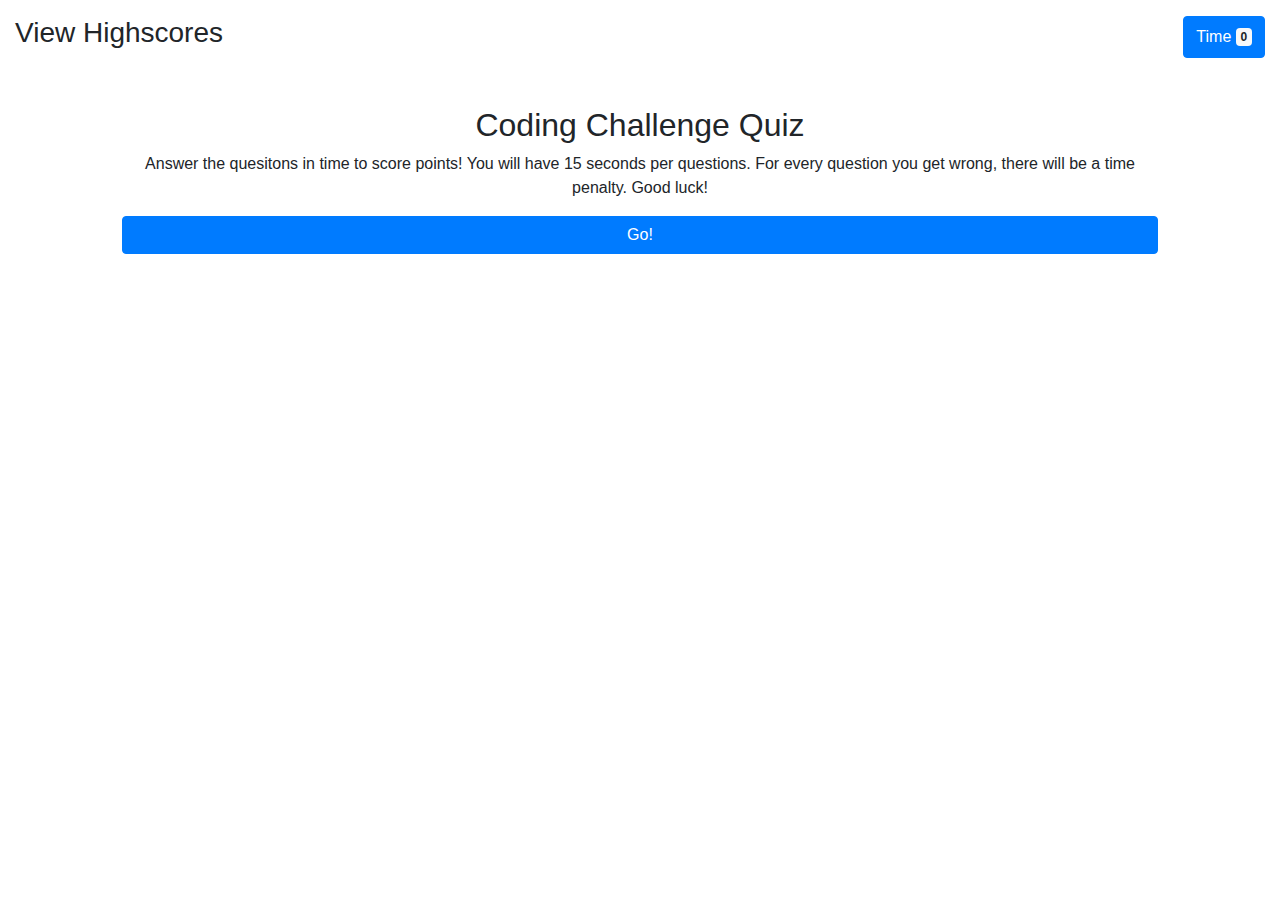
==== index.html @ 26267946 "Adding Index, javascript and CSS Pages. Also added overall layout and functionality for coding quiz." ====
<!DOCTYPE html>
<html lang="en">

<head>
    <meta charset="UTF-8">
    <meta name="viewport" content="width=device-width, initial-scale=1.0">
    <meta http-equiv="X-UA-Compatible" content="ie=edge">
    <title>Coding Quiz</title>

    <!-- Bootsrap Style Sheet -->
    <link rel="stylesheet" href="https://stackpath.bootstrapcdn.com/bootstrap/4.4.1/css/bootstrap.min.css"
        integrity="sha384-Vkoo8x4CGsO3+Hhxv8T/Q5PaXtkKtu6ug5TOeNV6gBiFeWPGFN9MuhOf23Q9Ifjh" crossorigin="anonymous">

    <!-- Native CSS -->
    <link rel="stylesheet" href="./codequiz.css">

</head>

<body>
    <!-- High Scores -->
    <div class="d-flex col-12 mt-3">
        <h3 class="mr-auto"> View Highscores </h3>

        <!-- Timer -->
        <button type="button" class="btn btn-primary ml-auto">
            Time <span class="badge badge-light">0</span>
        </button>
    </div>

    <!-- Starting Body Text -->
    <div class="mx-auto col-10 mt-5">
        <h2 class="text-center">Coding Challenge Quiz</h2>
        <p class="text-center"> Answer the quesitons in time to score points! You will have 15 seconds per
            questions. For every question you
            get
            wrong, there will be a time penalty. Good luck! </p>

        <!-- Score Button -->
        <a id="score-button" class="btn btn-primary btn-block" href="#" role="button">Go!</a>
    </div>



    <!-- Bootstrap Javascript -->
    <script src="https://code.jquery.com/jquery-3.4.1.slim.min.js"
        integrity="sha384-J6qa4849blE2+poT4WnyKhv5vZF5SrPo0iEjwBvKU7imGFAV0wwj1yYfoRSJoZ+n"
        crossorigin="anonymous"></script>
    <script src="https://cdn.jsdelivr.net/npm/popper.js@1.16.0/dist/umd/popper.min.js"
        integrity="sha384-Q6E9RHvbIyZFJoft+2mJbHaEWldlvI9IOYy5n3zV9zzTtmI3UksdQRVvoxMfooAo"
        crossorigin="anonymous"></script>
    <script src="https://stackpath.bootstrapcdn.com/bootstrap/4.4.1/js/bootstrap.min.js"
        integrity="sha384-wfSDF2E50Y2D1uUdj0O3uMBJnjuUD4Ih7YwaYd1iqfktj0Uod8GCExl3Og8ifwB6"
        crossorigin="anonymous"></script>

    <!-- Page Javascript -->
    <script src="./Javascript/javascript.js"> </script>

    <!-- Questions Javasript -->
    <script src="./Javascript/questions.js"> </script>
</body>

</html>
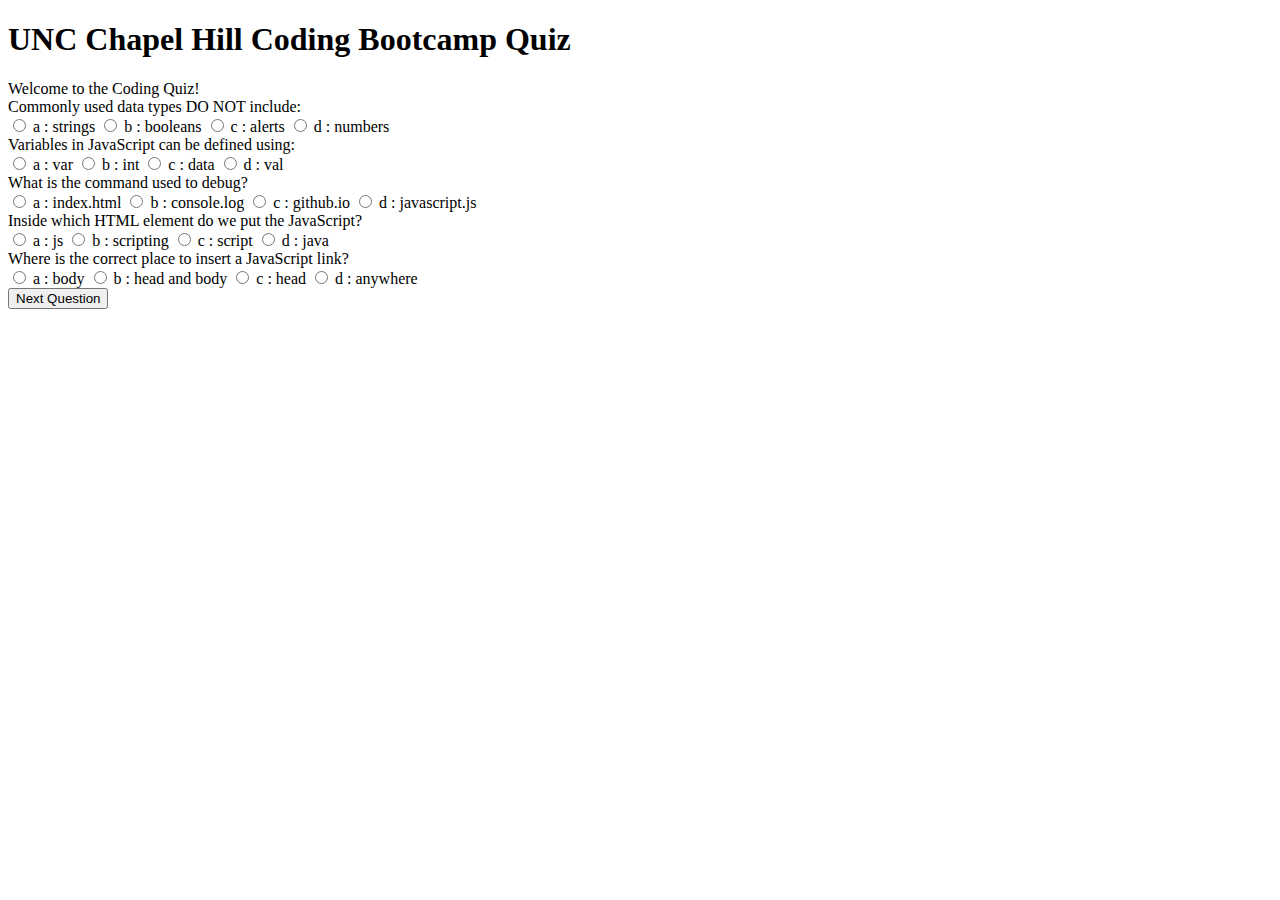
==== commit 3a7f4868: "Changing code quiz application to become functional. Added styling and responsiveness to app for ens" ====
--- a/index.html
+++ b/index.html
@@ -7,56 +7,27 @@
     <meta http-equiv="X-UA-Compatible" content="ie=edge">
     <title>Coding Quiz</title>
 
-    <!-- Bootsrap Style Sheet -->
-    <link rel="stylesheet" href="https://stackpath.bootstrapcdn.com/bootstrap/4.4.1/css/bootstrap.min.css"
-        integrity="sha384-Vkoo8x4CGsO3+Hhxv8T/Q5PaXtkKtu6ug5TOeNV6gBiFeWPGFN9MuhOf23Q9Ifjh" crossorigin="anonymous">
-
     <!-- Native CSS -->
-    <link rel="stylesheet" href="./codequiz.css">
+    <link rel="stylesheet" href="./css/codequiz.css">
 
 </head>
 
 <body>
-    <!-- High Scores -->
-    <div class="d-flex col-12 mt-3">
-        <h3 class="mr-auto"> View Highscores </h3>
 
-        <!-- Timer -->
-        <button type="button" class="btn btn-primary ml-auto">
-            Time <span class="badge badge-light">0</span>
-        </button>
+    <!-- Question Text  -->
+    <h1>UNC Chapel Hill Coding Bootcamp Quiz</h1>
+    <div class="quiz-container">
+        <div id="quiz"></div>
     </div>
+    <button id="previous">Previous Question</button>
+    <button id="next">Next Question</button>
+    <button id="submit">Submit Quiz</button>
+    <div id="results"></div>
 
-    <!-- Starting Body Text -->
-    <div class="mx-auto col-10 mt-5">
-        <h2 class="text-center">Coding Challenge Quiz</h2>
-        <p class="text-center"> Answer the quesitons in time to score points! You will have 15 seconds per
-            questions. For every question you
-            get
-            wrong, there will be a time penalty. Good luck! </p>
-
-        <!-- Score Button -->
-        <a id="score-button" class="btn btn-primary btn-block" href="#" role="button">Go!</a>
-    </div>
-
-
-
-    <!-- Bootstrap Javascript -->
-    <script src="https://code.jquery.com/jquery-3.4.1.slim.min.js"
-        integrity="sha384-J6qa4849blE2+poT4WnyKhv5vZF5SrPo0iEjwBvKU7imGFAV0wwj1yYfoRSJoZ+n"
-        crossorigin="anonymous"></script>
-    <script src="https://cdn.jsdelivr.net/npm/popper.js@1.16.0/dist/umd/popper.min.js"
-        integrity="sha384-Q6E9RHvbIyZFJoft+2mJbHaEWldlvI9IOYy5n3zV9zzTtmI3UksdQRVvoxMfooAo"
-        crossorigin="anonymous"></script>
-    <script src="https://stackpath.bootstrapcdn.com/bootstrap/4.4.1/js/bootstrap.min.js"
-        integrity="sha384-wfSDF2E50Y2D1uUdj0O3uMBJnjuUD4Ih7YwaYd1iqfktj0Uod8GCExl3Og8ifwB6"
-        crossorigin="anonymous"></script>
 
     <!-- Page Javascript -->
     <script src="./Javascript/javascript.js"> </script>
 
-    <!-- Questions Javasript -->
-    <script src="./Javascript/questions.js"> </script>
 </body>
 
 </html>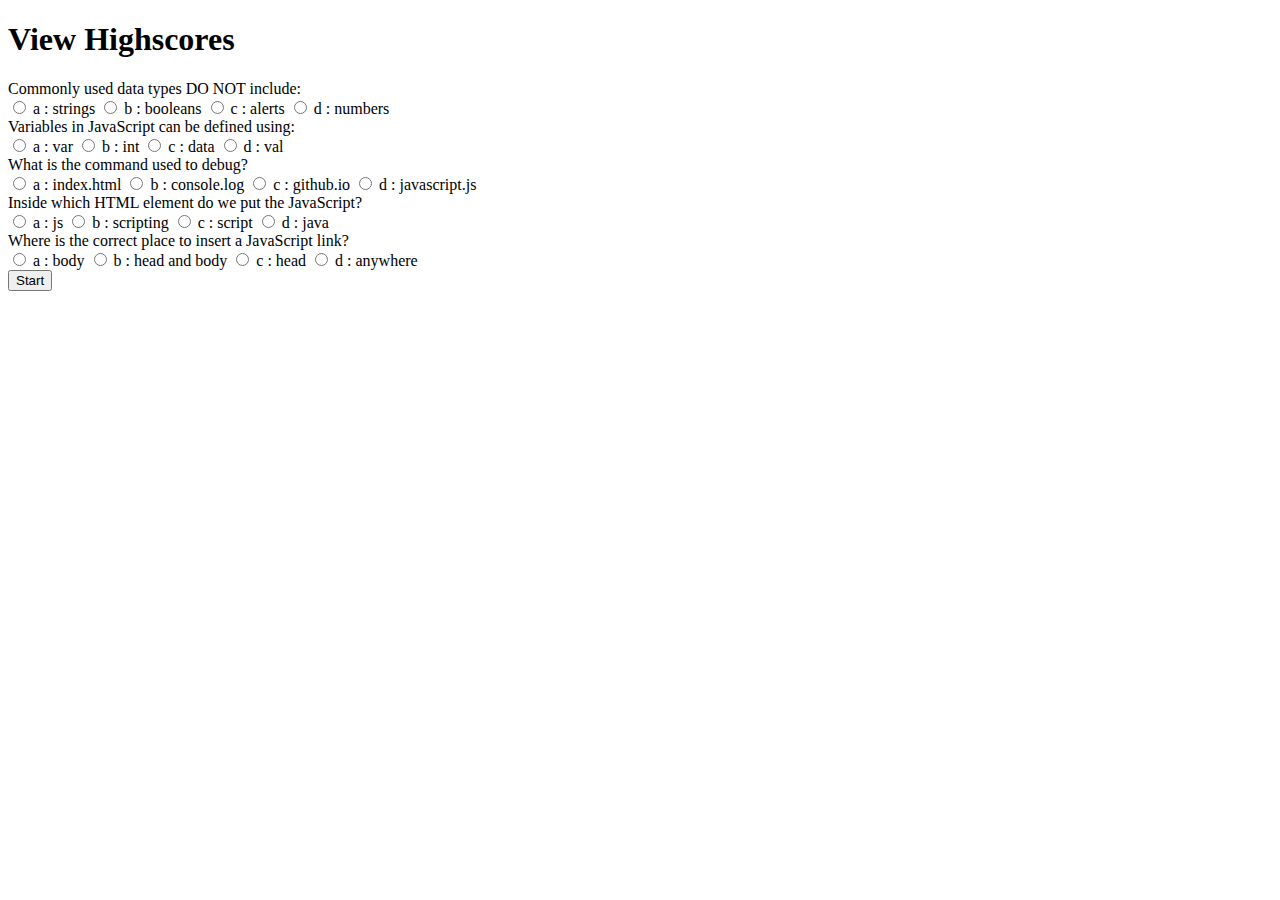
==== commit 80208e3d: "Placed in timing javascript and put in placeholder for name entries upon completion of the quiz" ====
--- a/index.html
+++ b/index.html
@@ -15,18 +15,28 @@
 <body>
 
     <!-- Question Text  -->
-    <h1>UNC Chapel Hill Coding Bootcamp Quiz</h1>
+    <div id ="time"></div>
+    <h1 class="highscores">View Highscores</h1>
     <div class="quiz-container">
         <div id="quiz"></div>
     </div>
+    <div id="names">
+        <form id="name-form" method="POST">
+            <!-- <input type="text" placeholder="Your Name" name="name-text" id="name-text" /> -->
+        </form>
+    </div>
+    <button id="start">Start</button>
     <button id="previous">Previous Question</button>
     <button id="next">Next Question</button>
     <button id="submit">Submit Quiz</button>
     <div id="results"></div>
 
 
-    <!-- Page Javascript -->
-    <script src="./Javascript/javascript.js"> </script>
+    <!-- Javascript -->
+    <script src="./Javascript/quiz.js"> </script>
+    <script src="./Javascript/timer.js"> </script>
+    <script src="./Javascript/initials.js"> </script>
+
 
 </body>
 
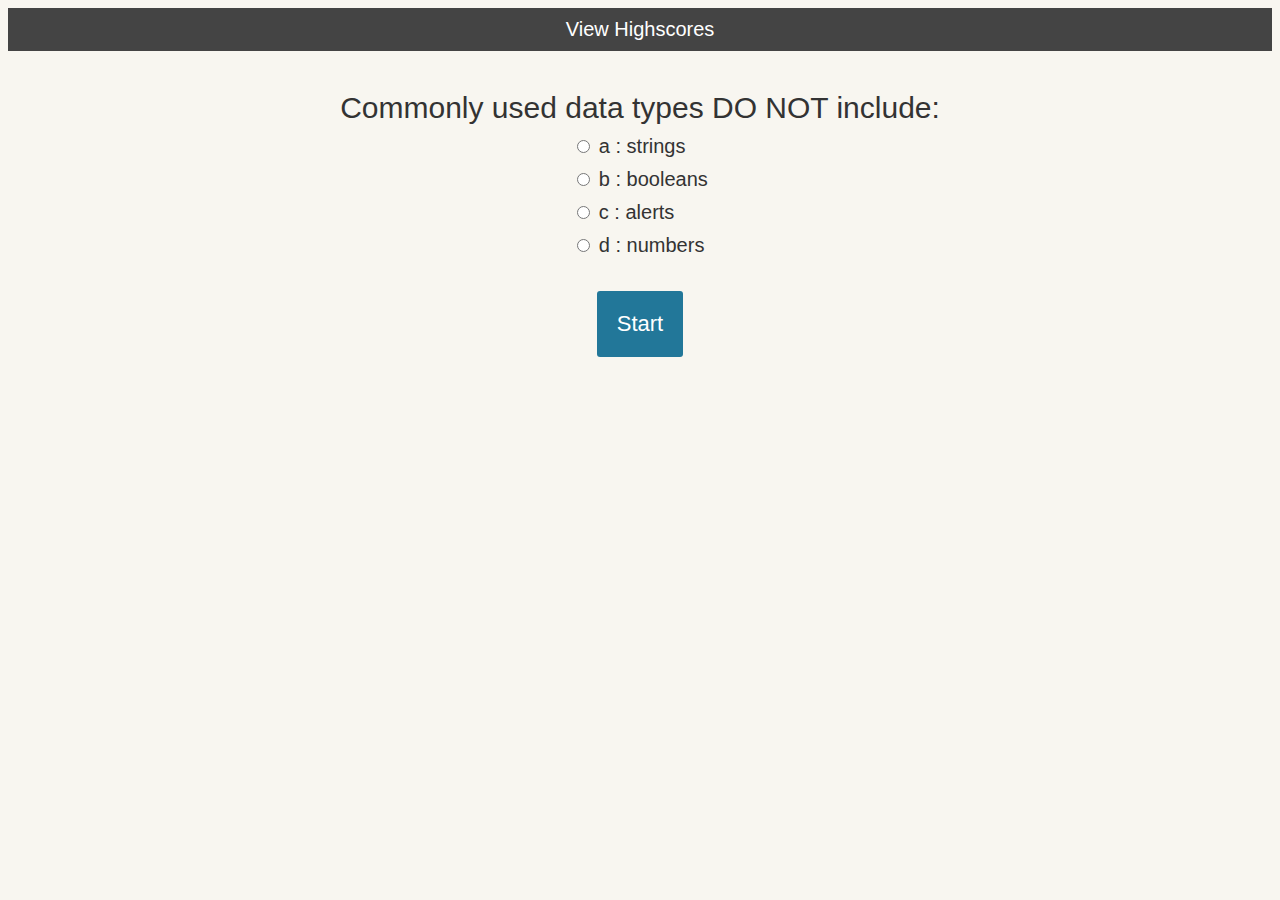
==== commit 15f5a686: "Normalizing the nomenclature for the files and consolidating the two script files" ====
--- a/index.html
+++ b/index.html
@@ -8,23 +8,19 @@
     <title>Coding Quiz</title>
 
     <!-- Native CSS -->
-    <link rel="stylesheet" href="./css/codequiz.css">
+    <link rel="stylesheet" href="./assets/style.css">
 
 </head>
 
 <body>
 
     <!-- Question Text  -->
-    <div id ="time"></div>
+    <div id="time"></div>
     <h1 class="highscores">View Highscores</h1>
     <div class="quiz-container">
         <div id="quiz"></div>
     </div>
-    <div id="names">
-        <form id="name-form" method="POST">
-            <!-- <input type="text" placeholder="Your Name" name="name-text" id="name-text" /> -->
-        </form>
-    </div>
+
     <button id="start">Start</button>
     <button id="previous">Previous Question</button>
     <button id="next">Next Question</button>
@@ -33,9 +29,7 @@
 
 
     <!-- Javascript -->
-    <script src="./Javascript/quiz.js"> </script>
-    <script src="./Javascript/timer.js"> </script>
-    <script src="./Javascript/initials.js"> </script>
+    <script src="./script.js"> </script>
 
 
 </body>
--- a/assets/style.css
+++ b/assets/style.css
@@ -0,0 +1,70 @@
+body {
+    font-size: 20px;
+    font-family: 'Work Sans', sans-serif;
+    color: #333;
+    font-weight: 300;
+    text-align: center;
+    background-color: #f8f6f0;
+}
+
+h1 {
+  font-weight: 300;
+  margin: 0px;
+  padding: 10px;
+  font-size: 20px;
+  background-color: #444;
+  color: #fff;
+}
+
+.question {
+  font-size: 30px;
+  margin-bottom: 10px;
+}
+
+.answers {
+  margin-bottom: 20px;
+  text-align: left;
+  display: inline-block;
+}
+
+.answers label {
+    display: block;
+    margin-bottom: 10px;
+}
+
+button {
+    font-family: 'Work Sans', sans-serif;
+    font-size: 22px;
+    background-color: #279;
+    color: #fff;
+    border: 0px;
+    border-radius: 3px;
+    padding: 20px;
+    cursor: pointer;
+    margin-bottom: 20px;
+}
+
+button:hover {
+    background-color: #38a;
+}
+
+.page {
+  position: absolute;
+  left: 0px;
+  top: 0px;
+  width: 100%;
+  z-index: 1;
+  opacity: 0;
+  transition: opacity 0.5s;
+}
+
+.active-page {
+  opacity: 1;
+  z-index: 2;
+}
+
+.quiz-container {
+  position: relative;
+  height: 200px;
+  margin-top: 40px;
+}